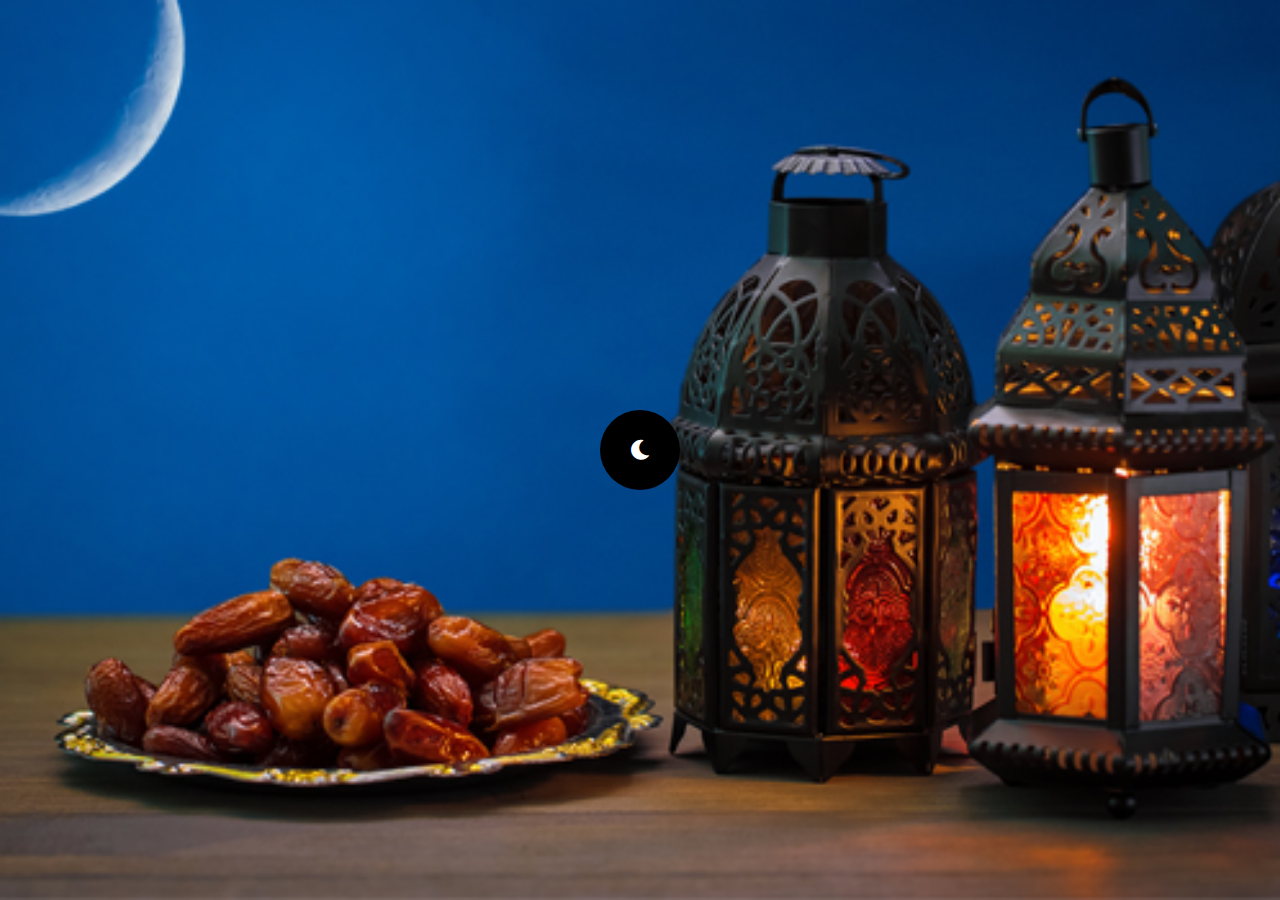
==== moshaf/menu_ramadan.html @ 47184635 "new changes" ====
<!doctype html>
<html lang="en">

<head>
  <!-- Required meta tags -->
  <meta charset="utf-8">
  <meta name="viewport" content="width=device-width, initial-scale=1">
  <meta name="description" content="Quran Audio, Quran-api, Quran Api, Quran Audio Api,  listian All surah in Audio ">
  <meta name="keywords" content="Quran Audio, Quran-api, Quran Api, Quran Audio Api">
  <meta name="viewport" content="width=device-width, initial-scale=1">

  <title>Ramadan |رمضان</title>
    <link
      rel="stylesheet"
      href="https://cdnjs.cloudflare.com/ajax/libs/font-awesome/5.13.0/css/all.min.css"
    />
  <link rel="manifest" href="./manifest.json">
  <meta name="msapplication-TileColor" content="#198754">
<link rel="icon" type="image/png" href="images/ramadan2.png" />
  <meta name="theme-color" content="#198754">
  <!-- Bootstrap CSS -->
  <link href="https://cdn.jsdelivr.net/npm/bootstrap@5.0.0-beta2/dist/css/bootstrap.min.css" rel="stylesheet"
    integrity="sha384-BmbxuPwQa2lc/FVzBcNJ7UAyJxM6wuqIj61tLrc4wSX0szH/Ev+nYRRuWlolflfl" crossorigin="anonymous">
  <link rel="stylesheet" href="https://cdn.jsdelivr.net/npm/bootstrap-icons@1.4.0/font/bootstrap-icons.css">
  <link rel="stylesheet" href="./css/style.css">
  <style>
    * {
  margin: 0;
  padding: 0;
}

html {
  /* set font size to 10px */
  font-size: 62.5%;
}

.navbar-wrapper {
  width: 100%;
  height: 100vh;
 
  display: flex;
  justify-content: center;
  align-items: center;
}

/* ========== Navbar === */

.navbar {
  width: 20rem;
  height: 20rem;
  
  position: relative;
  display: flex;
  justify-content: center;
  align-items: center;
  border-radius: 50%;
  transform: scale(0) rotate(-180deg);
  transition: transform 0.5s;
}

.change .navbar {
  transform: scale(1) rotate(0);
}

/* ========== Icons === */

.navbar-link {
  position: absolute;
}

.navbar-link i {
  font-size: 2.5rem;
  color: #fff;
  transition: color 0.3s;
}

.navbar-link:hover i {
  color: #12c095;
}

.navbar-link:nth-child(1) {
  top: 2rem;
}

.navbar-link:nth-child(2) {
  top: 6rem;
  right: 2rem;
}

.navbar-link:nth-child(3) {
  bottom: 6rem;
  right: 2rem;
}

.navbar-link:nth-child(4) {
  bottom: 2rem;
}

.navbar-link:nth-child(5) {
  bottom: 6rem;
  left: 2rem;
}

.navbar-link:nth-child(6) {
  top: 6rem;
  left: 2rem;
}

/* ========== Button === */

.navbar-btn {
  position: absolute;
  width: 8rem;
  height: 8rem;
  background-color: black;

  display: flex;
  justify-content: center;
  align-items: center;
  border-radius: 50%;
  cursor: pointer;
}

.navbar-btn i {
  font-size: 2rem;
  color: #fff;
  transition: transform 0.5s;
}

.change .navbar-btn i {
  transform: rotate(45deg);
}

</style>
</head>

<body>
  
<div style="background-image: url('ramadan1.jpg');background-repeat: no-repeat;background-size: cover;
  background-position: center;
  height: 100%;">
  
     <div class="navbar-wrapper">
      <!-- icons -->
      <div class="navbar">
        <a href="#" class="navbar-link"><i class="fas fa-mosque"> </i> </a>
        <a href="index.html" class="navbar-link"><i class="fas fa-quran"></i></a>
        <a href="#" class="navbar-link"><i class="fas fa-music"></i></a>
        <a href="#" class="navbar-link"><i class="fas fa-film"></i></a>
        <a href="#" class="navbar-link"><i class="fas fa-home"></i></a>
        <a href="#" class="navbar-link"><i class="fas fa-home"></i></a>
      </div>

      <!-- button -->
      <div class="navbar-btn">

        <i class="fa fa-moon"></i>
      </div>
    </div></div>
  <script>
    document.querySelector(".navbar-btn").addEventListener("click", () => {
      document.querySelector(".navbar-wrapper").classList.toggle("change");
    });
  </script>
  

</body>

</html>
---- moshaf/css/style.css ----
html{
    scroll-behavior: smooth;
  }
  .one-Surah{
      height: 85vh;
      overflow-y: auto;
      display: none;
      /* margin-top: 8rem; */
  }
                                                                                   
audio{
max-width : 500px;
width: 100%;
outline: none;
}
#mainAudioPlayer{
    display: none;
    
}
a{
    text-decoration: none;
}


.audio-player{
    color: rgb(0, 0, 0);
    background-color:#198754;
    display: flex;
    width: 100%;
    height: 3.5rem;
    bottom: 0;
    left: 0;
    padding: 0% 5%;
    align-items: center;
    justify-content: space-between;
    position: fixed;
}
.duration{
    display: flex;
}
.fill-duration{
    position: absolute;
    top: -5px;
    left: 0px;
    will-change: width;
    transition: width 0.1s ease-in;
    background-color: rgb(76, 112, 179); 
     height: 5px;
}
.controls button{
    background: none;
    border: none;
    color: white;
    padding: 10px;
    outline: none;
    cursor: pointer;
    transition:   3s ease-in;
}
.controls button:hover svg{
    fill: aliceblue;
    
}
.currentAndtotal{
    margin: 0rem 0.3rem;
}
.w-actions__fab {
    align-items: center;
    background-color: #198754;
    border: 0;
    border-radius: 50%;
    box-shadow: 0 2px 4px -1px rgb(0 0 0 / 20%), 0 4px 5px 0 rgb(0 0 0 / 14%), 0 1px 10px 0 rgb(0 0 0 / 12%);
    color: #fff;
    cursor: pointer;
    display: inline-flex;
    font-family: Segoe UI,system-ui,-apple-system,sans-serif;
    font-size: .875em;
    font-weight: 600;
    height: 56px;
    letter-spacing: 1px;
    overflow: hidden;
    padding: 0;
    position: relative;
    text-indent: -9999px;
    text-overflow: initial;
    text-transform: uppercase;
    width: 56px;
}
.w-actions__fab--subscribe:hover {
    background-color: #90cfb2;;
    color:rgb(94, 125, 212);;
}
.w-actions>* {
    margin-top: 20px;
}
.w-actions__fab--subscribe::before {
    background-image: url(../images/arrow-left-circle.svg);
}
.w-actions__fab::before {
    background-size: 24px 24px;
    content: "";
    height: 24px;
    left: 16px;
    position: absolute;
    top: 16px;
    width: 24px;
}
.w-actions__fab::after {
    bottom: 0;
    content: "";
    left: 0;
    pointer-events: none;
    position: absolute;
    right: 0;
    top: 0;
    transition: background-color .2s,border .2s;
    z-index: 1;
}
@media (min-width: 1264px){
.w-actions__fab {
    border-radius: 28px;
    padding: 0 24px 0 52px;
    text-indent: 0;
    width: auto;
}}

.w-actions {
    align-items: flex-end;
    bottom: 115px;
    display: none;
    flex-direction: column;
    position: fixed;
    right: 24px;
    z-index: 100;
}
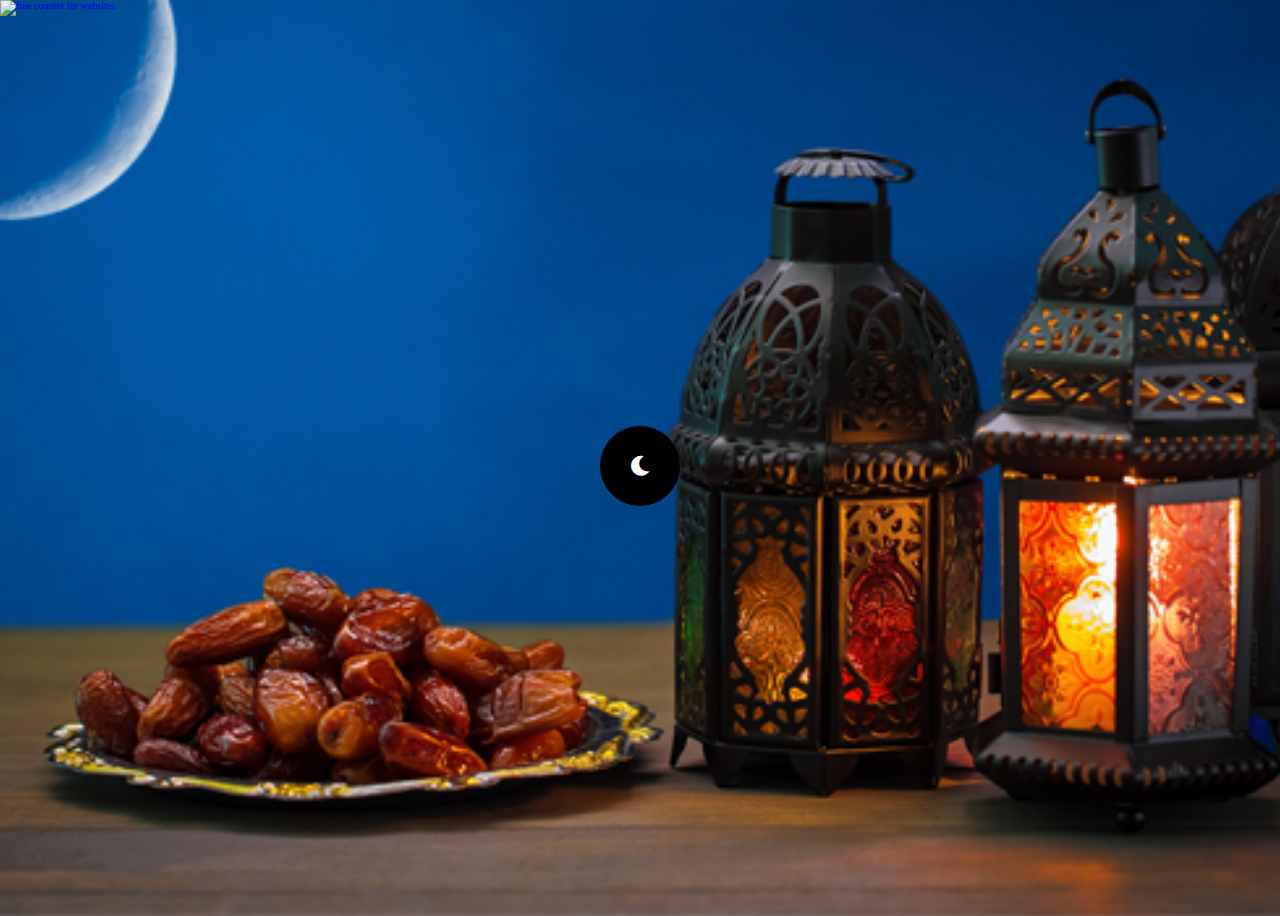
==== commit c96cd738: "visit" ====
--- a/moshaf/menu_ramadan.html
+++ b/moshaf/menu_ramadan.html
@@ -139,16 +139,16 @@
 <div style="background-image: url('ramadan1.jpg');background-repeat: no-repeat;background-size: cover;
   background-position: center;
   height: 100%;">
-  
+  <a href="https://www.freecounterstat.com" title="free counter for websites"><img src="https://counter11.stat.ovh/private/freecounterstat.php?c=x92qazwg4ez7urqq1rgkdf7ge1y51pyh" border="0" title="free counter for websites" alt="free counter for websites"></a>
      <div class="navbar-wrapper">
       <!-- icons -->
       <div class="navbar">
-        <a href="#" class="navbar-link"><i class="fas fa-mosque"> </i> </a>
+        <a href="mobile/index.html" class="navbar-link"><i class="fas fa-mosque"> </i> </a>
         <a href="index.html" class="navbar-link"><i class="fas fa-quran"></i></a>
-        <a href="#" class="navbar-link"><i class="fas fa-music"></i></a>
-        <a href="#" class="navbar-link"><i class="fas fa-film"></i></a>
-        <a href="#" class="navbar-link"><i class="fas fa-home"></i></a>
-        <a href="#" class="navbar-link"><i class="fas fa-home"></i></a>
+        <a href="fanous/fanous.html" class="navbar-link"><i class="fas fa-music"></i></a>
+        <a href="movies/index.html" class="navbar-link"><i class="fas fa-film"></i></a>
+        <a href="games/game.html" class="navbar-link"><i class="fa fa-gamepad"></i></a>
+        <a href="https://agency-code.com/" class="navbar-link"><i class="fas fa-home"></i></a>
       </div>
 
       <!-- button -->
